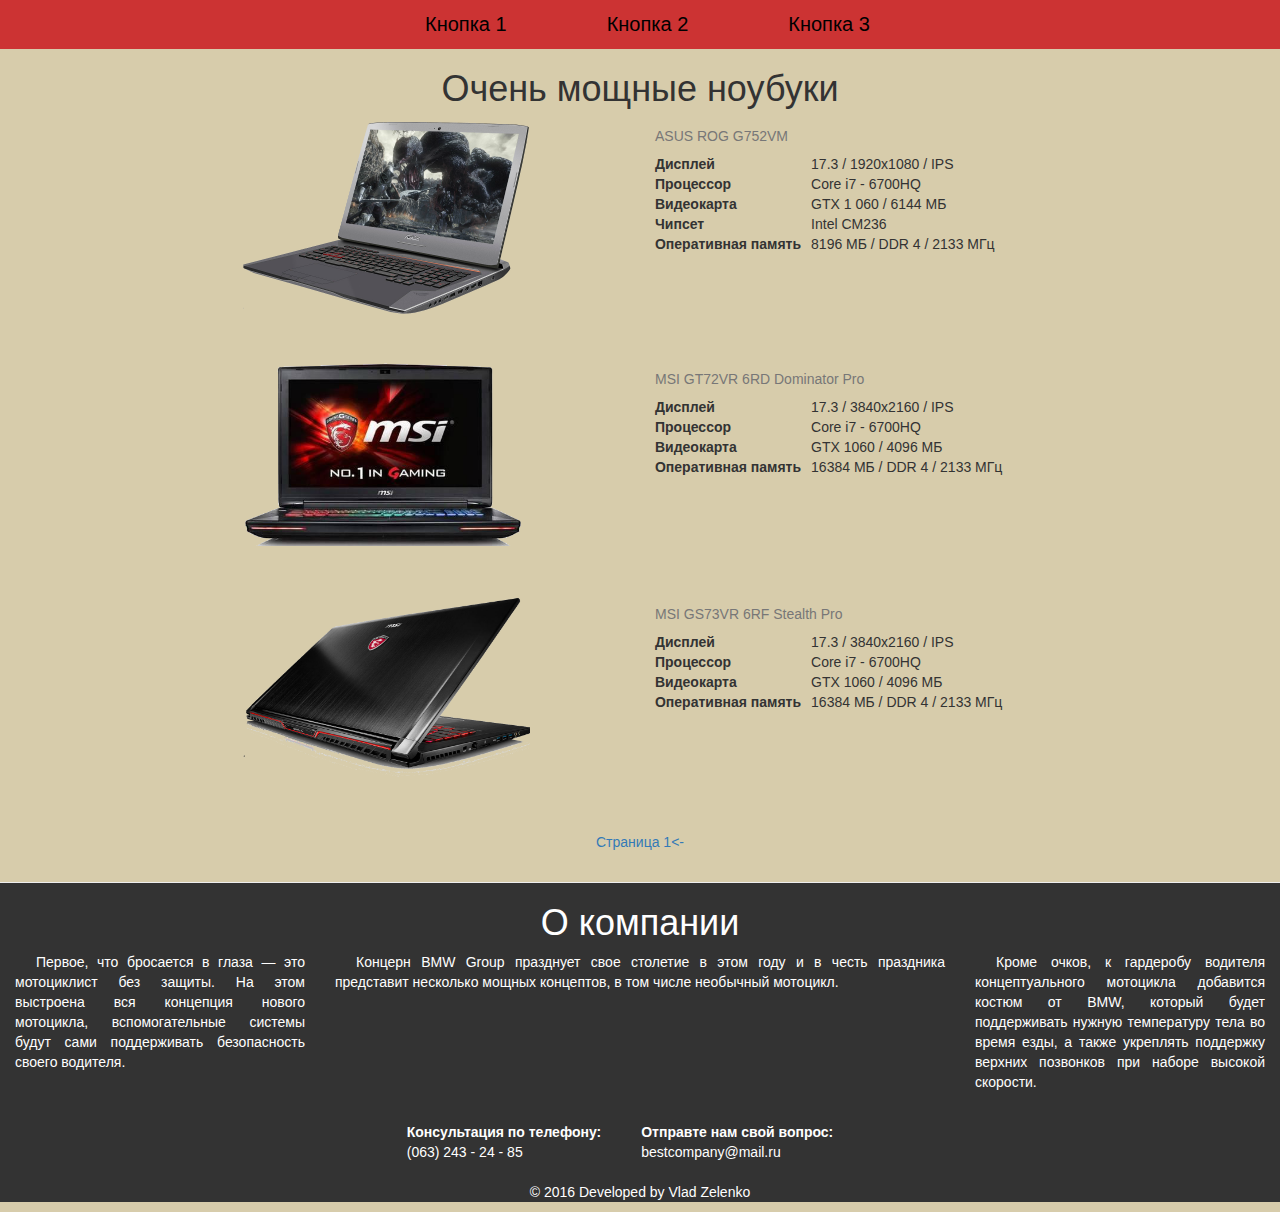
==== index2.html @ c1c6db48 "hw1" ====
<!DOCTYPE html>
<html lang="ru">
<head>
	<title>HomeWork-1</title>
	<meta name="viewport" content="width=device-width, initial-scale=1">
	<meta name="description" content="">
	<meta name="keywords" content="">
	<meta http-equiv="content-type" content="text/html charset=utf-8">
	<meta name="robots" content="noindex">
	<link rel="stylesheet" type="text/css" href="bootstrap/css/bootstrap.css">
  <link rel="stylesheet" type="text/css" href="style.css">                       <!--  можно включать -->
</head>
<body>
<div class="container-fluid header">
  <div class="row">
    <div class="col-lg-3"></div>
      <div class="col-xs-12 col-sm-12 col-md-12 col-lg-6 topmenu" >
        <ul>
        <li class="button"><a href="">Кнопка 1</a></li>
        <li class="button"><a href="">Кнопка 2</a></li>
        <li class="button"><a href="">Кнопка 3</a></li>
      </ul>
<!--<form action="" method="post" align="right">
    <input type="text" name="login">
    <input type="password" name="password">
    <input type="button" value="Войти">
  </form> -->
      </div>
      <div class="col-lg-3"></div>
    </div>
</div>
<div class="container-fluid">
	<div class="row">
		<div class="col-lg-2"></div>
  		<div class="col-xs-12 col-sm-12 col-md-12 col-lg-8" >
			<h1 align="center">Очень мощные ноубуки</h1>
			<!-- <p align="justify class="contents"">Ноутбук (англ. notebook — блокнот, портативный ПК) — переносной персональный компьютер, в корпусе которого объединены типичные компоненты ПК, включая дисплей, клавиатуру и устройство указания (обычно сенсорная панель, или тачпад), а также аккумуляторные батареи. Ноутбуки отличаются небольшими размерами и весом, время автономной работы ноутбуков изменяется в пределах от 2 до 15 часов. </p><br> -->
  		<div class="container-fluid">
				<div class="row">
					<div class="col-lg-6"><img src="img/ASUSG752VM.png" alt="ASUSG752VM" width="75%"></div>
  					<div class="col-lg-6" >
  					<table>
  					<caption>ASUS ROG G752VM</caption>
  						<tr>
  							<th>Дисплей</th>
  							<td>17.3 / 1920х1080 / IPS</td>
  						</tr>
  						<tr>
  							<th>Процессор</th>
  							<td>Core i7 - 6700HQ</td>
  						</tr>
  						<tr>
  							<th>Видеокарта</th>
  							<td>GTX 1 060 / 6144 МБ </td>
  						</tr>
  						<tr>
  							<th>Чипсет</th>
  							<td>Intel CM236</td>
  						</tr>
  						<tr>
  							<th>Оперативная память</th>
  							<td>8196 МБ / DDR 4 / 2133 МГц</td>
  						</tr>
  					</table>
  					</div>
  				</div>
  		</div>
	<br>
		<div class="container-fluid">
				<div class="row">
					<div class="col-lg-6"><img src="img/MSIGT72VR6RD.png" alt="MSIGT72VR6RDs" width="75%"></div>
  					<div class="col-lg-6" >
  					<table>
  					<caption>MSI GT72VR 6RD Dominator Pro</caption>
  						<tr>
  							<th>Дисплей</th>
  							<td>17.3 / 3840x2160 / IPS</td>
  						</tr>
  						<tr>
  							<th>Процессор</th>
  							<td>Core i7 - 6700HQ</td>
  						</tr>
  						<tr>
  							<th>Видеокарта</th>
  							<td>GTX 1060 / 4096 МБ </td>
  						</tr>
  						<tr>
  							<th>Оперативная память</th>
  							<td>16384 МБ / DDR 4 / 2133 МГц</td>
  						</tr>
  					</table>
  					</div>
  				</div>
  		</div>
	<br>
		<div class="container-fluid">
				<div class="row">
					<div class="col-lg-6"><img src="img/MSIGS73VR6RF.png" alt="MSIGE72" width="75%"></div>
  					<div class="col-lg-6" >
  					<table>
            <caption>MSI GS73VR 6RF Stealth Pro</caption>
              <tr>
                <th>Дисплей</th>
                <td>17.3 / 3840x2160 / IPS</td>
              </tr>
              <tr>
                <th>Процессор</th>
                <td>Core i7 - 6700HQ</td>
              </tr>
              <tr>
                <th>Видеокарта</th>
                <td>GTX 1060 / 4096 МБ </td>
              </tr>
              <tr>
                <th>Оперативная память</th>
                <td>16384 МБ / DDR 4 / 2133 МГц</td>
              </tr>
            </table>
  					</div>
  				</div>
  		</div>
<br><br>
<p align="center">
	<a href="index.html">Страница 1<-</a>
</p>
  		</div>
  		<div class="col-lg-2"></div>
  	</div>
</div>
<footer>
	<hr>
  	<h1 align="center">О компании</h1>
	<div class="container-fluid">
		<div class="row">
    		<div class="col-lg-3">
    			<p class="contents">Первое, что бросается в глаза — это мотоциклист без защиты. На этом выстроена вся концепция нового мотоцикла, вспомогательные системы будут сами поддерживать безопасность своего водителя. </p>
    		</div>
  			<div class="col-xs-12 col-sm-12 col-md-12 col-lg-6" >
				<p class="contents">Концерн BMW Group празднует свое столетие в этом году и в честь праздника представит несколько мощных концептов, в том числе необычный мотоцикл.</p>
  			</div>
  			<div class="col-lg-3">
  				<p class="contents">Кроме очков, к гардеробу водителя концептуального мотоцикла добавится костюм от BMW, который будет поддерживать нужную температуру тела во время езды, а также укреплять поддержку верхних позвонков при наборе высокой скорости.</p>
  			</div>
  		</div>
  	</div>
<br>
<table align="center">
	<tr >
    <th class="tablefoot">Консультация по телефону:</th>
    <th class="tablefoot">Отправте нам свой вопрос:</th>
  </tr>
	<tr>
		<td>(063) 243 - 24 - 85</td>
		<td>bestcompany@mail.ru</td>
	</tr>
</table>
	<br>
	<p align="center">© 2016 Developed by Vlad Zelenko</p>
 </footer>
</body>
</html>
---- style.css ----
body {
	background-color: #D7CCAB;
}
footer {
	background-color: #333333;
	color: #FFFFFF;
}
.header {
	background-color: #CC3333;
}
.header ul {
	list-style-type: none;
}
.header li {
	display: block;
	float: left;
	font-size: 20px;
	padding: 10px 20px;
}
.header li>a {
	text-decoration: none;
	color: #000000;
	padding: 10px 20px;
	margin: 0px 10px;
}
.header li>a:hover {
	color: #FFFFFF;
	border-bottom: 3px solid #FFFFFF;
}
.tablefoot {
	padding-right: 40px;
}
.contents {
	text-indent: 1.5em;
	text-align: justify;
}
th {
	padding-right: 10px;
}
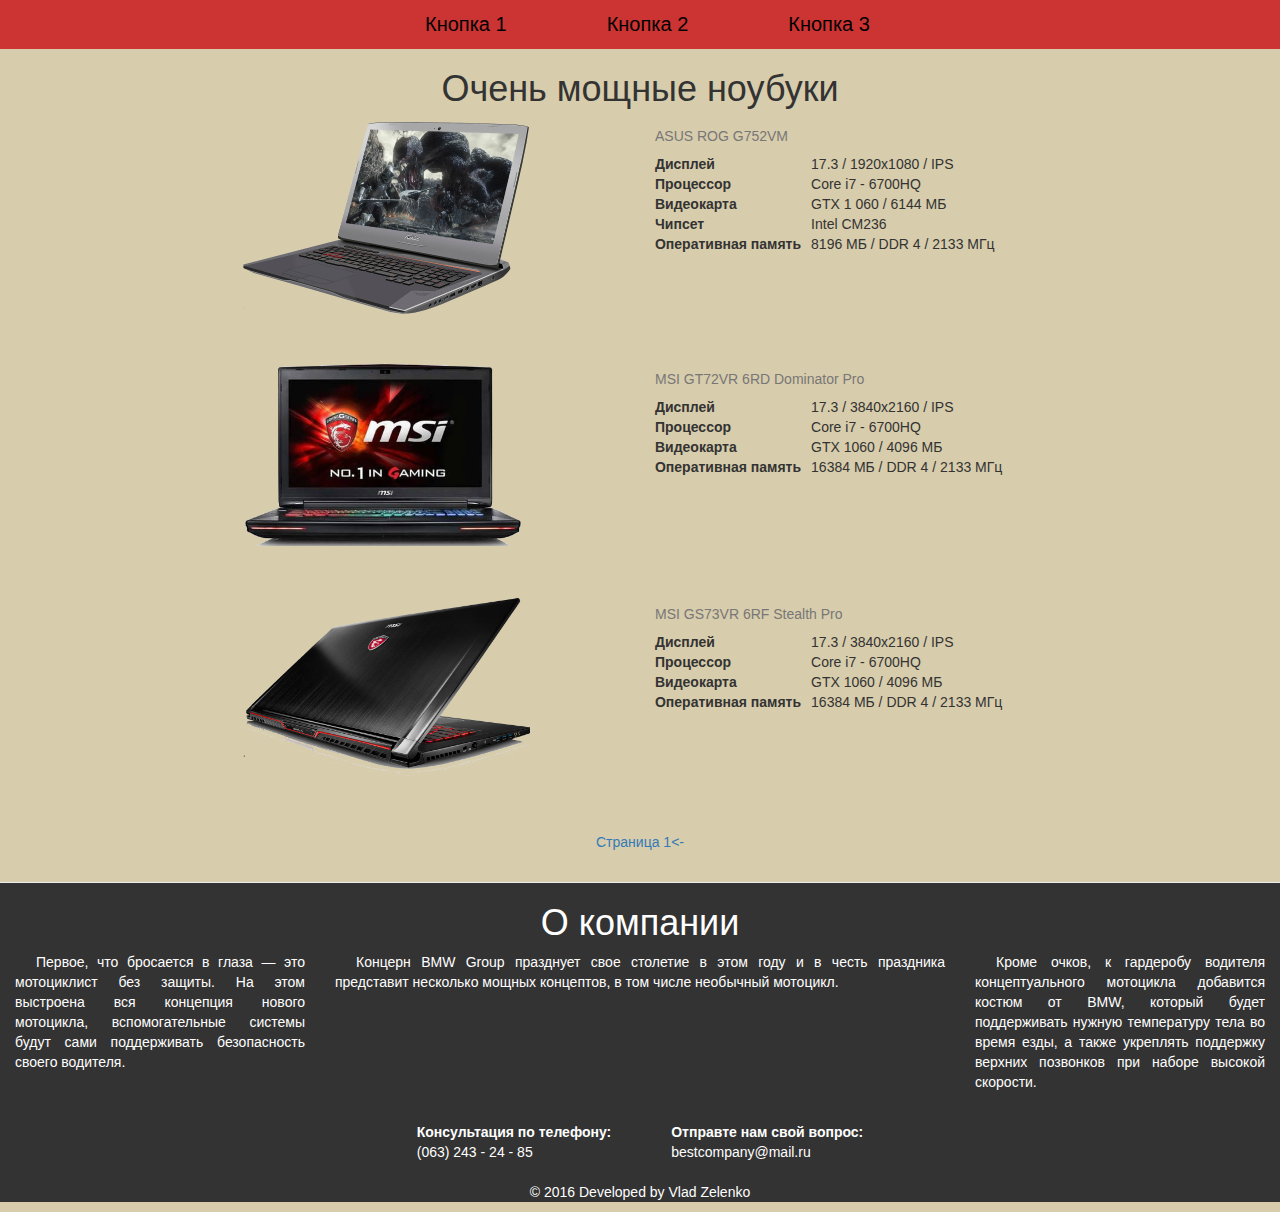
==== commit 537815af: "lined footer" ====
--- a/index2.html
+++ b/index2.html
@@ -145,13 +145,13 @@
   	</div>
 <br>
 <table align="center">
-	<tr >
+	<tr>
     <th class="tablefoot">Консультация по телефону:</th>
     <th class="tablefoot">Отправте нам свой вопрос:</th>
   </tr>
 	<tr>
-		<td>(063) 243 - 24 - 85</td>
-		<td>bestcompany@mail.ru</td>
+		<td class="tablefoot">(063) 243 - 24 - 85</td>
+		<td class="tablefoot">bestcompany@mail.ru</td>
 	</tr>
 </table>
 	<br>
--- a/style.css
+++ b/style.css
@@ -28,7 +28,7 @@
 	border-bottom: 3px solid #FFFFFF;
 }
 .tablefoot {
-	padding-right: 40px;
+	padding: 0px 30px 0px 30px;
 }
 .contents {
 	text-indent: 1.5em;
@@ -36,4 +36,4 @@
 }
 th {
 	padding-right: 10px;
-}
+}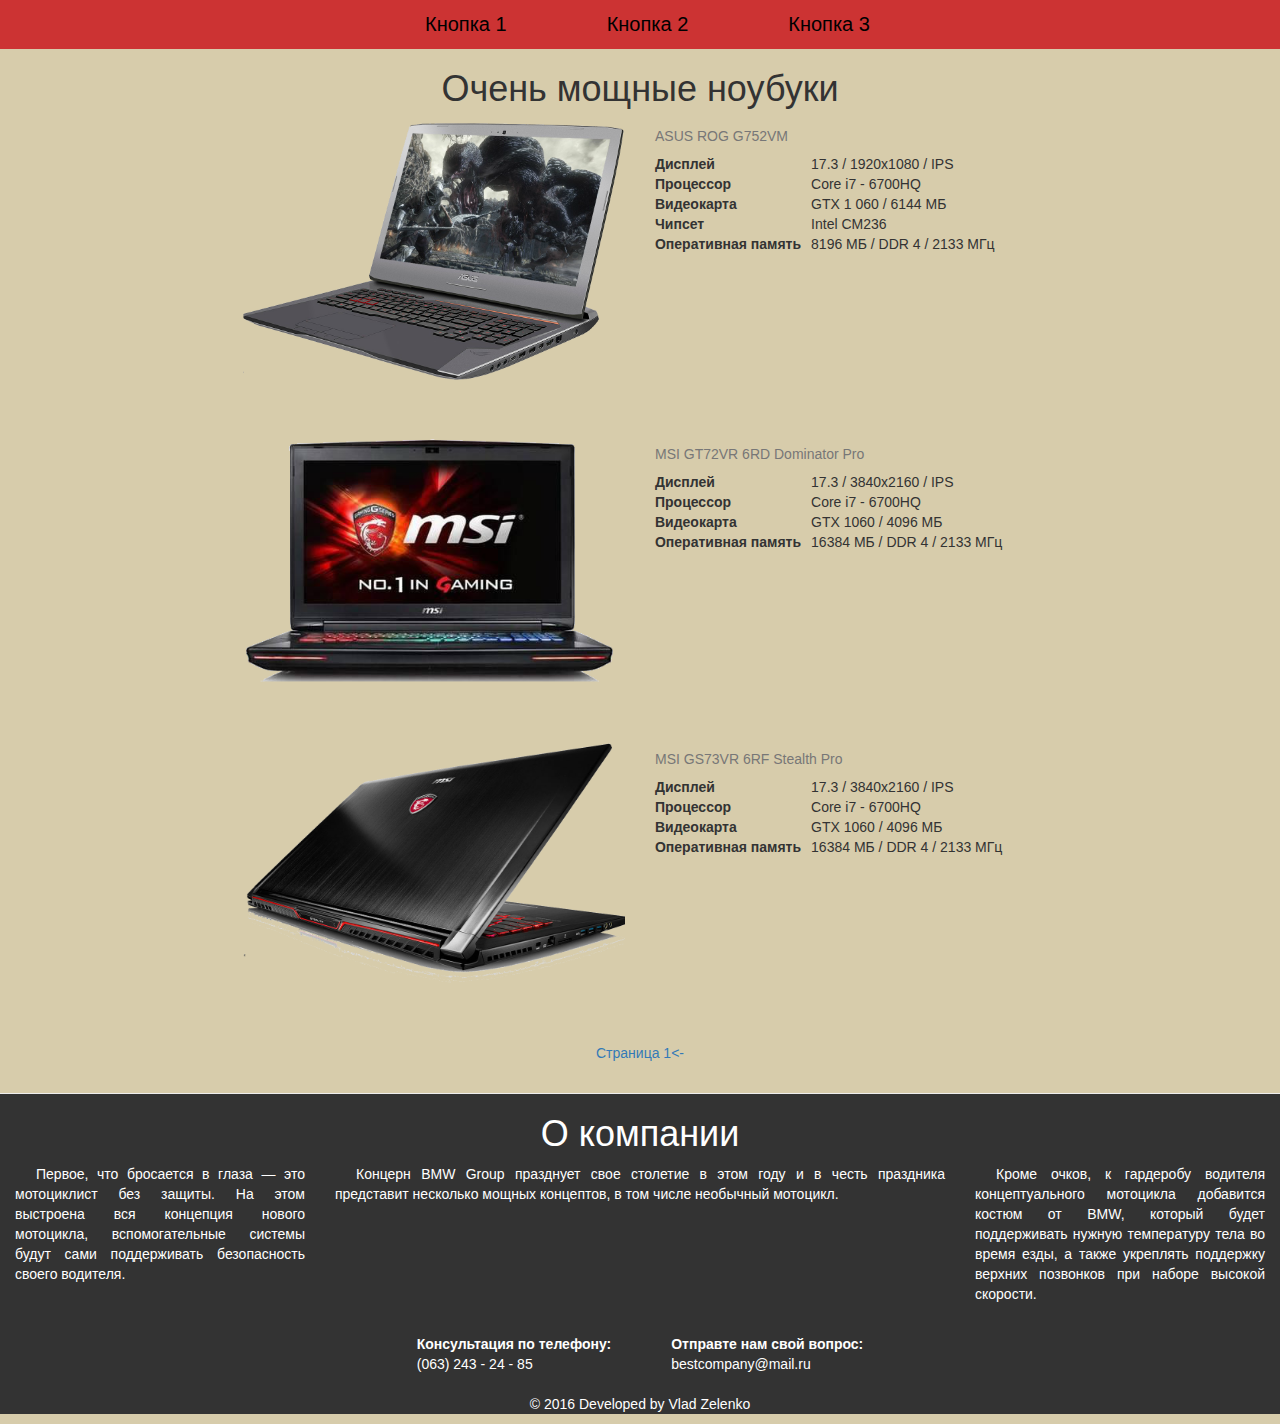
==== commit 529659a5: "img" ====
--- a/index2.html
+++ b/index2.html
@@ -2,10 +2,10 @@
 <html lang="ru">
 <head>
 	<title>HomeWork-1</title>
+  <meta charset="utf-8">
 	<meta name="viewport" content="width=device-width, initial-scale=1">
 	<meta name="description" content="">
 	<meta name="keywords" content="">
-	<meta http-equiv="content-type" content="text/html charset=utf-8">
 	<meta name="robots" content="noindex">
 	<link rel="stylesheet" type="text/css" href="bootstrap/css/bootstrap.css">
   <link rel="stylesheet" type="text/css" href="style.css">                       <!--  можно включать -->
@@ -37,7 +37,7 @@
 			<!-- <p align="justify class="contents"">Ноутбук (англ. notebook — блокнот, портативный ПК) — переносной персональный компьютер, в корпусе которого объединены типичные компоненты ПК, включая дисплей, клавиатуру и устройство указания (обычно сенсорная панель, или тачпад), а также аккумуляторные батареи. Ноутбуки отличаются небольшими размерами и весом, время автономной работы ноутбуков изменяется в пределах от 2 до 15 часов. </p><br> -->
   		<div class="container-fluid">
 				<div class="row">
-					<div class="col-lg-6"><img src="img/ASUSG752VM.png" alt="ASUSG752VM" width="75%"></div>
+					<div class="col-lg-6"><img src="img/ASUSG752VM.png" alt="ASUSG752VM" width="100%"></div>
   					<div class="col-lg-6" >
   					<table>
   					<caption>ASUS ROG G752VM</caption>
@@ -68,7 +68,7 @@
 	<br>
 		<div class="container-fluid">
 				<div class="row">
-					<div class="col-lg-6"><img src="img/MSIGT72VR6RD.png" alt="MSIGT72VR6RDs" width="75%"></div>
+					<div class="col-lg-6"><img src="img/MSIGT72VR6RD.png" alt="MSIGT72VR6RDs" width="100%"></div>
   					<div class="col-lg-6" >
   					<table>
   					<caption>MSI GT72VR 6RD Dominator Pro</caption>
@@ -95,7 +95,7 @@
 	<br>
 		<div class="container-fluid">
 				<div class="row">
-					<div class="col-lg-6"><img src="img/MSIGS73VR6RF.png" alt="MSIGE72" width="75%"></div>
+					<div class="col-lg-6"><img src="img/MSIGS73VR6RF.png" alt="MSIGE72" width="100%"></div>
   					<div class="col-lg-6" >
   					<table>
             <caption>MSI GS73VR 6RF Stealth Pro</caption>
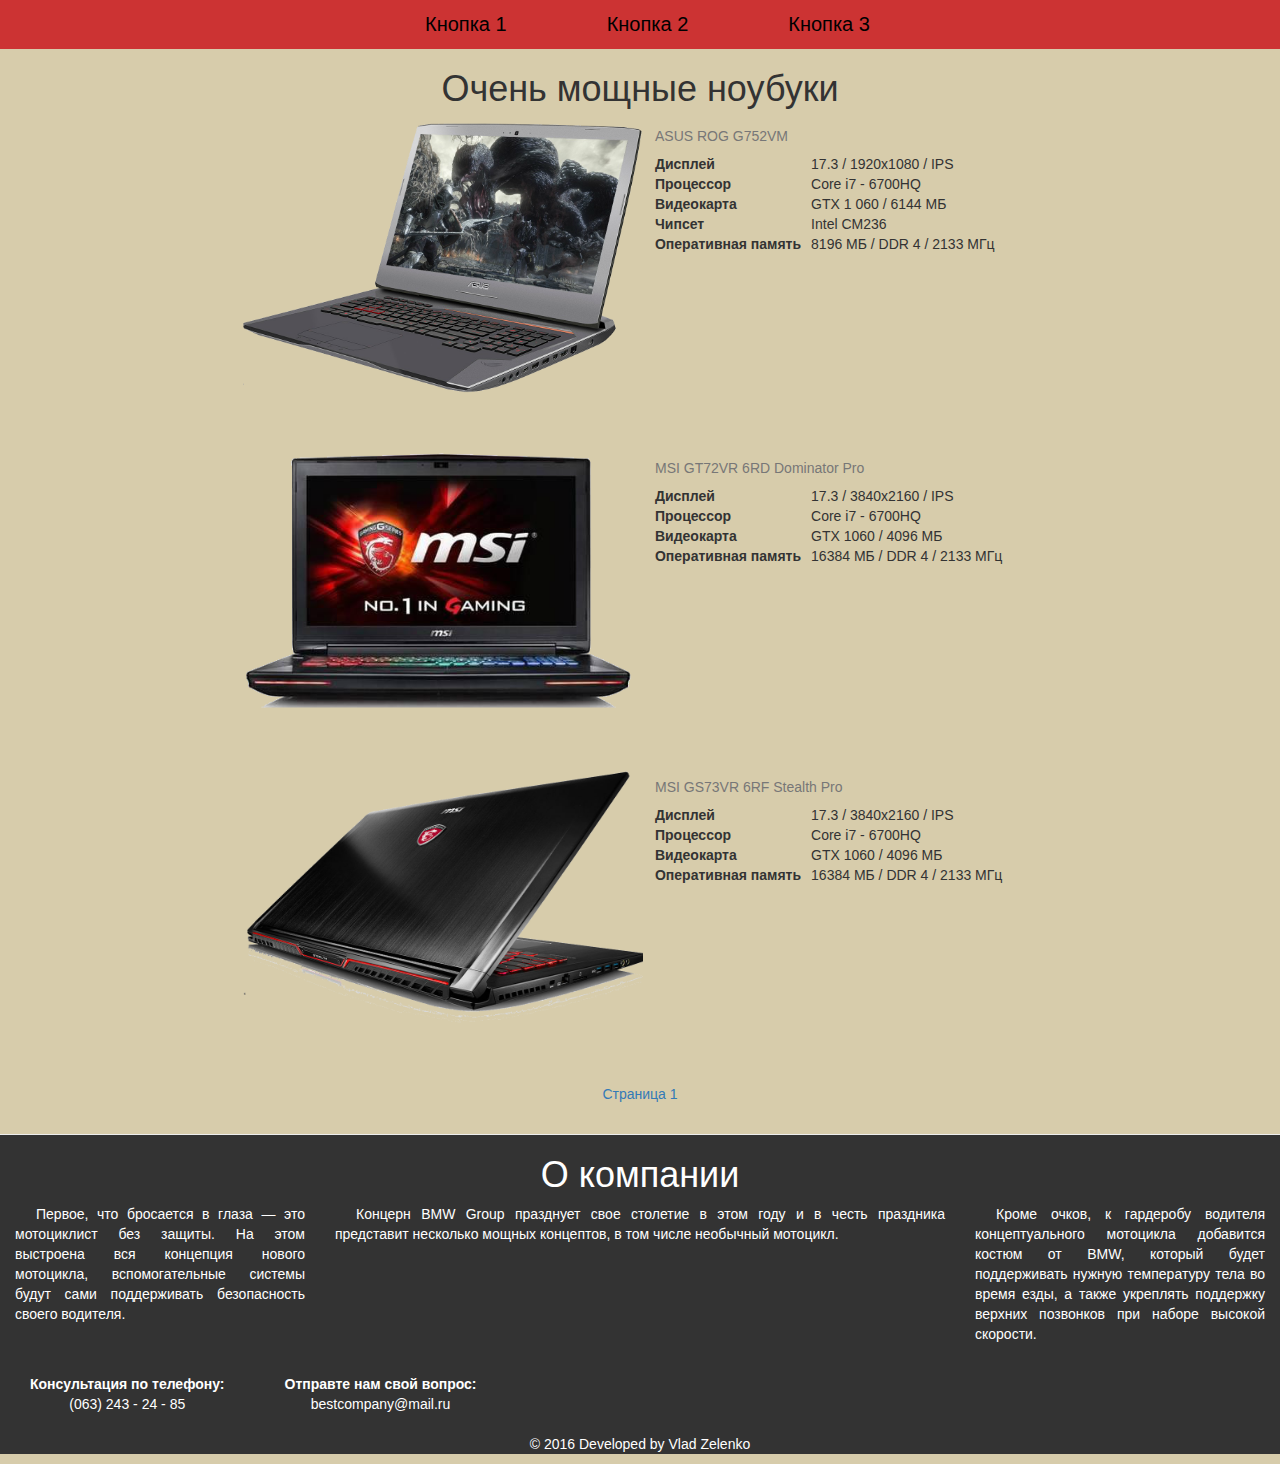
==== commit 72f3711e: "validation" ====
--- a/index2.html
+++ b/index2.html
@@ -33,11 +33,11 @@
 	<div class="row">
 		<div class="col-lg-2"></div>
   		<div class="col-xs-12 col-sm-12 col-md-12 col-lg-8" >
-			<h1 align="center">Очень мощные ноубуки</h1>
+			<h1 class="contentHead">Очень мощные ноубуки</h1>
 			<!-- <p align="justify class="contents"">Ноутбук (англ. notebook — блокнот, портативный ПК) — переносной персональный компьютер, в корпусе которого объединены типичные компоненты ПК, включая дисплей, клавиатуру и устройство указания (обычно сенсорная панель, или тачпад), а также аккумуляторные батареи. Ноутбуки отличаются небольшими размерами и весом, время автономной работы ноутбуков изменяется в пределах от 2 до 15 часов. </p><br> -->
   		<div class="container-fluid">
 				<div class="row">
-					<div class="col-lg-6"><img src="img/ASUSG752VM.png" alt="ASUSG752VM" width="100%"></div>
+					<div class="col-lg-6"><img src="img/ASUSG752VM.png" alt="ASUSG752VM" width="400"></div>
   					<div class="col-lg-6" >
   					<table>
   					<caption>ASUS ROG G752VM</caption>
@@ -68,7 +68,7 @@
 	<br>
 		<div class="container-fluid">
 				<div class="row">
-					<div class="col-lg-6"><img src="img/MSIGT72VR6RD.png" alt="MSIGT72VR6RDs" width="100%"></div>
+					<div class="col-lg-6"><img src="img/MSIGT72VR6RD.png" alt="MSIGT72VR6RDs" width="400"></div>
   					<div class="col-lg-6" >
   					<table>
   					<caption>MSI GT72VR 6RD Dominator Pro</caption>
@@ -95,7 +95,7 @@
 	<br>
 		<div class="container-fluid">
 				<div class="row">
-					<div class="col-lg-6"><img src="img/MSIGS73VR6RF.png" alt="MSIGE72" width="100%"></div>
+					<div class="col-lg-6"><img src="img/MSIGS73VR6RF.png" alt="MSIGE72" width="400"></div>
   					<div class="col-lg-6" >
   					<table>
             <caption>MSI GS73VR 6RF Stealth Pro</caption>
@@ -120,8 +120,8 @@
   				</div>
   		</div>
 <br><br>
-<p align="center">
-	<a href="index.html">Страница 1<-</a>
+<p class="contentHead">
+	<a href="index.html">Страница 1</a>
 </p>
   		</div>
   		<div class="col-lg-2"></div>
@@ -129,7 +129,7 @@
 </div>
 <footer>
 	<hr>
-  	<h1 align="center">О компании</h1>
+  	<h1 class="contentHead">О компании</h1>
 	<div class="container-fluid">
 		<div class="row">
     		<div class="col-lg-3">
@@ -144,7 +144,7 @@
   		</div>
   	</div>
 <br>
-<table align="center">
+<table class="contentHead">
 	<tr>
     <th class="tablefoot">Консультация по телефону:</th>
     <th class="tablefoot">Отправте нам свой вопрос:</th>
@@ -155,7 +155,7 @@
 	</tr>
 </table>
 	<br>
-	<p align="center">© 2016 Developed by Vlad Zelenko</p>
+	<p class="contentHead">© 2016 Developed by Vlad Zelenko</p>
  </footer>
 </body>
 </html>--- a/style.css
+++ b/style.css
@@ -36,4 +36,7 @@
 }
 th {
 	padding-right: 10px;
+}
+.contentHead {
+	text-align: center;
 }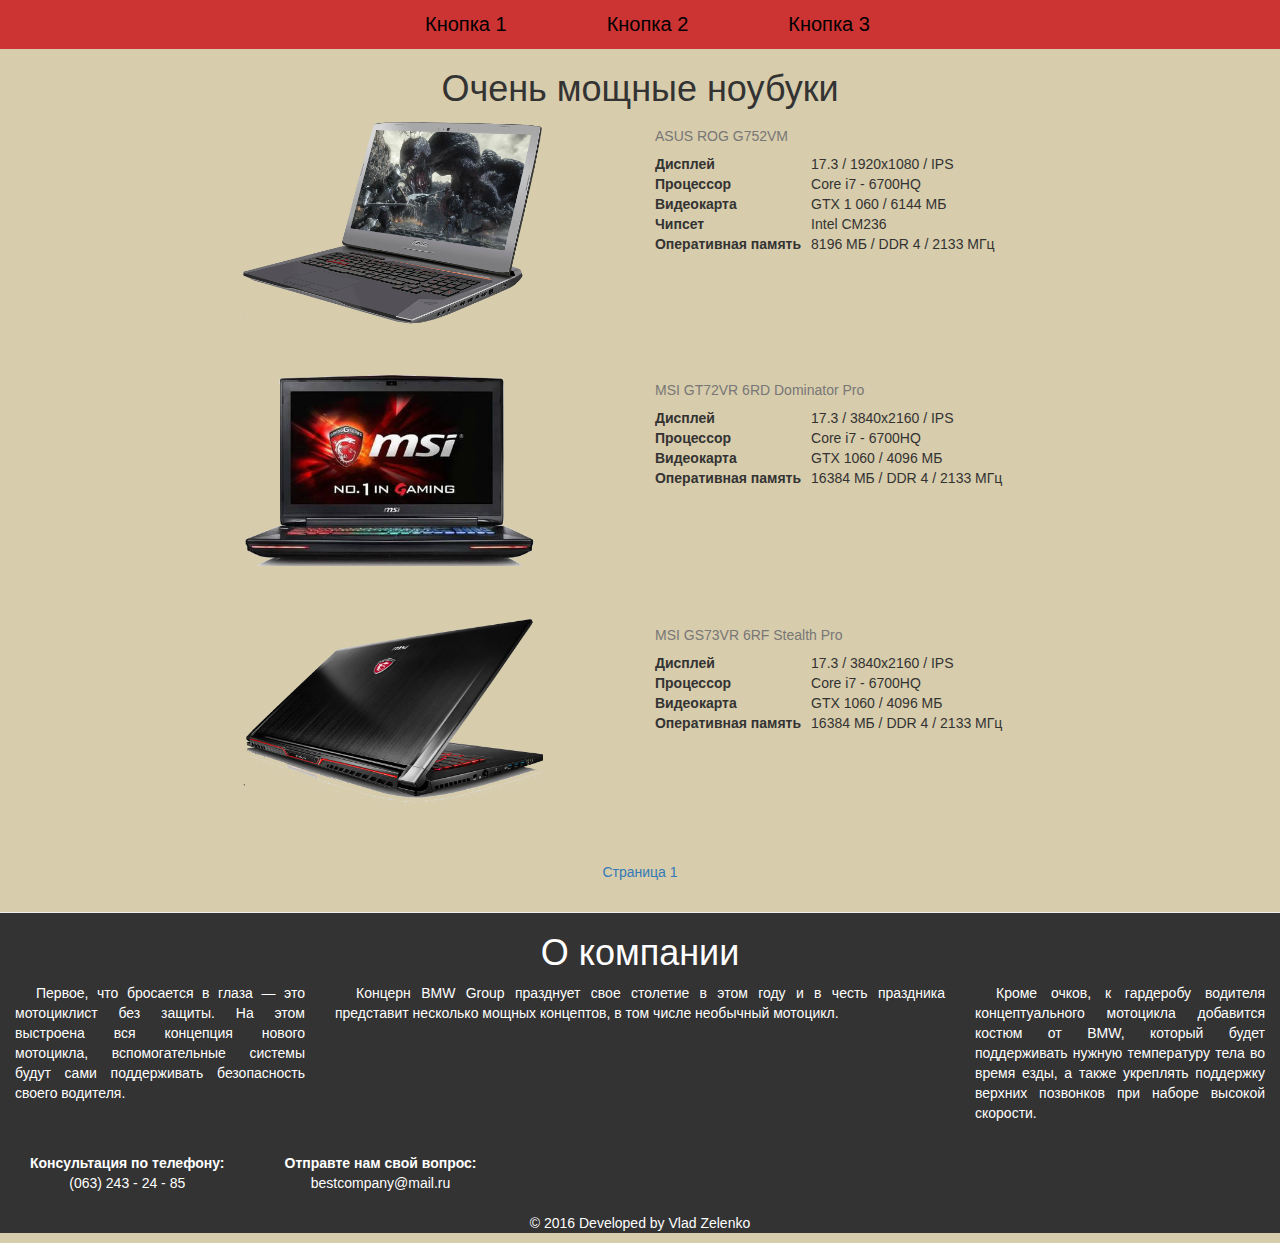
==== commit a03d9048: "img" ====
--- a/index2.html
+++ b/index2.html
@@ -37,7 +37,7 @@
 			<!-- <p align="justify class="contents"">Ноутбук (англ. notebook — блокнот, портативный ПК) — переносной персональный компьютер, в корпусе которого объединены типичные компоненты ПК, включая дисплей, клавиатуру и устройство указания (обычно сенсорная панель, или тачпад), а также аккумуляторные батареи. Ноутбуки отличаются небольшими размерами и весом, время автономной работы ноутбуков изменяется в пределах от 2 до 15 часов. </p><br> -->
   		<div class="container-fluid">
 				<div class="row">
-					<div class="col-lg-6"><img src="img/ASUSG752VM.png" alt="ASUSG752VM" width="400"></div>
+					<div class="col-lg-6"><img src="img/ASUSG752VM.png" alt="ASUSG752VM" width="300"></div>
   					<div class="col-lg-6" >
   					<table>
   					<caption>ASUS ROG G752VM</caption>
@@ -68,7 +68,7 @@
 	<br>
 		<div class="container-fluid">
 				<div class="row">
-					<div class="col-lg-6"><img src="img/MSIGT72VR6RD.png" alt="MSIGT72VR6RDs" width="400"></div>
+					<div class="col-lg-6"><img src="img/MSIGT72VR6RD.png" alt="MSIGT72VR6RDs" width="300"></div>
   					<div class="col-lg-6" >
   					<table>
   					<caption>MSI GT72VR 6RD Dominator Pro</caption>
@@ -95,7 +95,7 @@
 	<br>
 		<div class="container-fluid">
 				<div class="row">
-					<div class="col-lg-6"><img src="img/MSIGS73VR6RF.png" alt="MSIGE72" width="400"></div>
+					<div class="col-lg-6"><img src="img/MSIGS73VR6RF.png" alt="MSIGE72" width="300"></div>
   					<div class="col-lg-6" >
   					<table>
             <caption>MSI GS73VR 6RF Stealth Pro</caption>
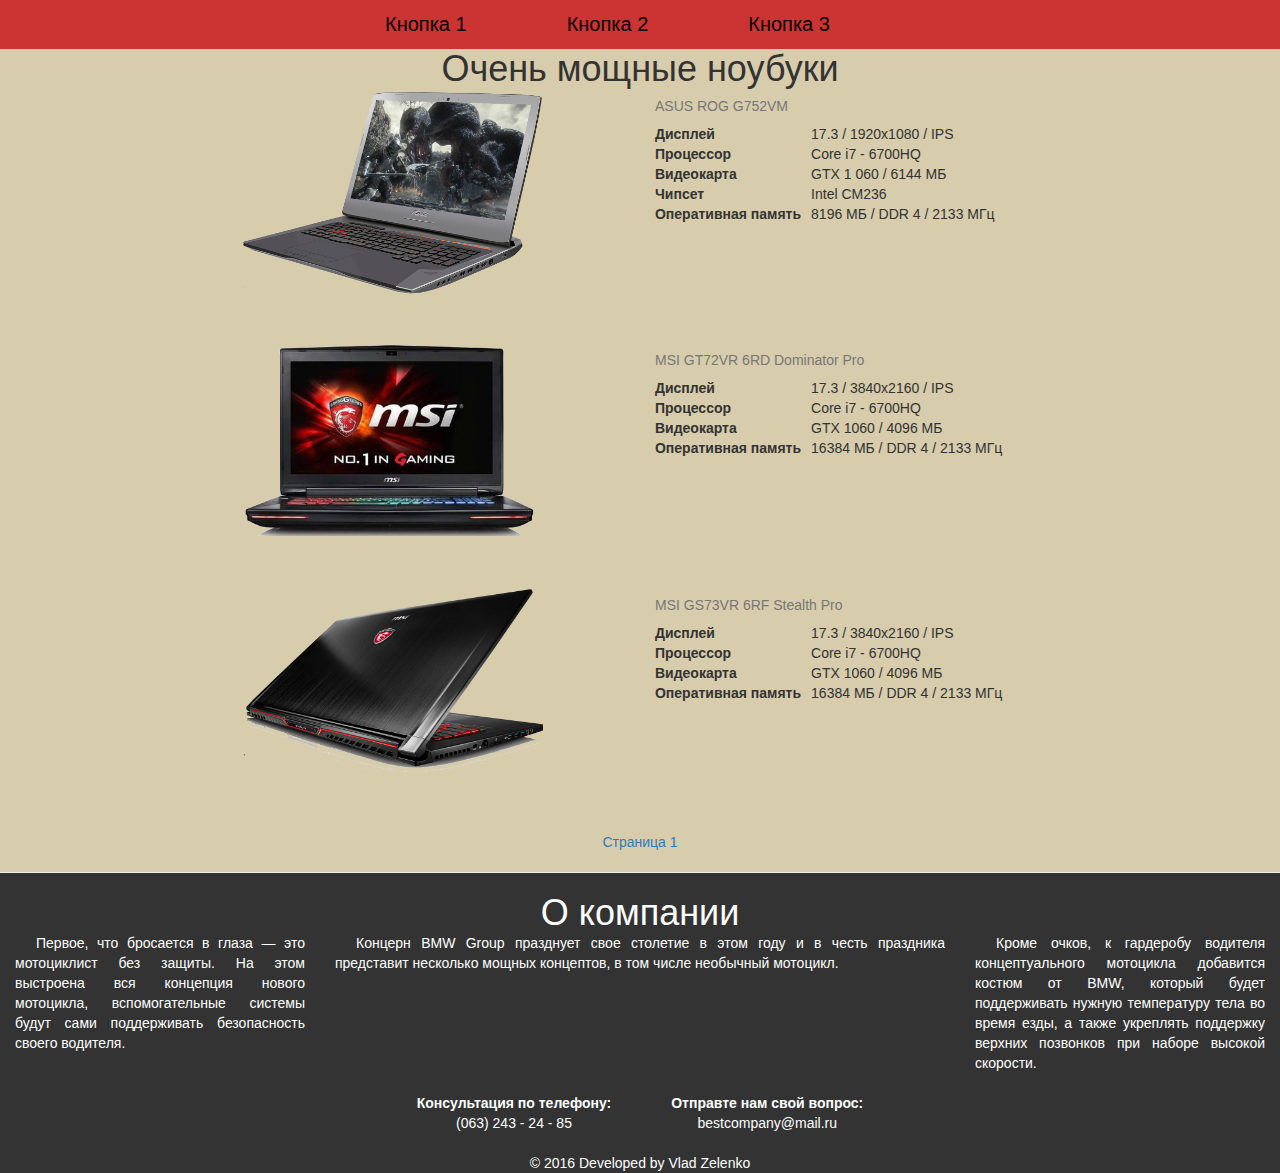
==== commit 0c2112bd: "bla bla" ====
--- a/index2.html
+++ b/index2.html
@@ -10,7 +10,7 @@
 	<link rel="stylesheet" type="text/css" href="bootstrap/css/bootstrap.css">
   <link rel="stylesheet" type="text/css" href="style.css">                       <!--  можно включать -->
 </head>
-<body>
+<body> <!-- bla bla bla -->
 <div class="container-fluid header">
   <div class="row">
     <div class="col-lg-3"></div>
@@ -158,4 +158,4 @@
 	<p class="contentHead">© 2016 Developed by Vlad Zelenko</p>
  </footer>
 </body>
-</html>+</html>
--- a/style.css
+++ b/style.css
@@ -1,3 +1,7 @@
+p,  ul, li, footer {
+	margin: 0;
+	padding: 0;
+}
 body {
 	background-color: #D7CCAB;
 }
@@ -27,6 +31,10 @@
 	color: #FFFFFF;
 	border-bottom: 3px solid #FFFFFF;
 }
+.contentHead {
+	text-align: center;
+	margin: 0 auto;
+}
 .tablefoot {
 	padding: 0px 30px 0px 30px;
 }
@@ -36,7 +44,4 @@
 }
 th {
 	padding-right: 10px;
-}
-.contentHead {
-	text-align: center;
 }